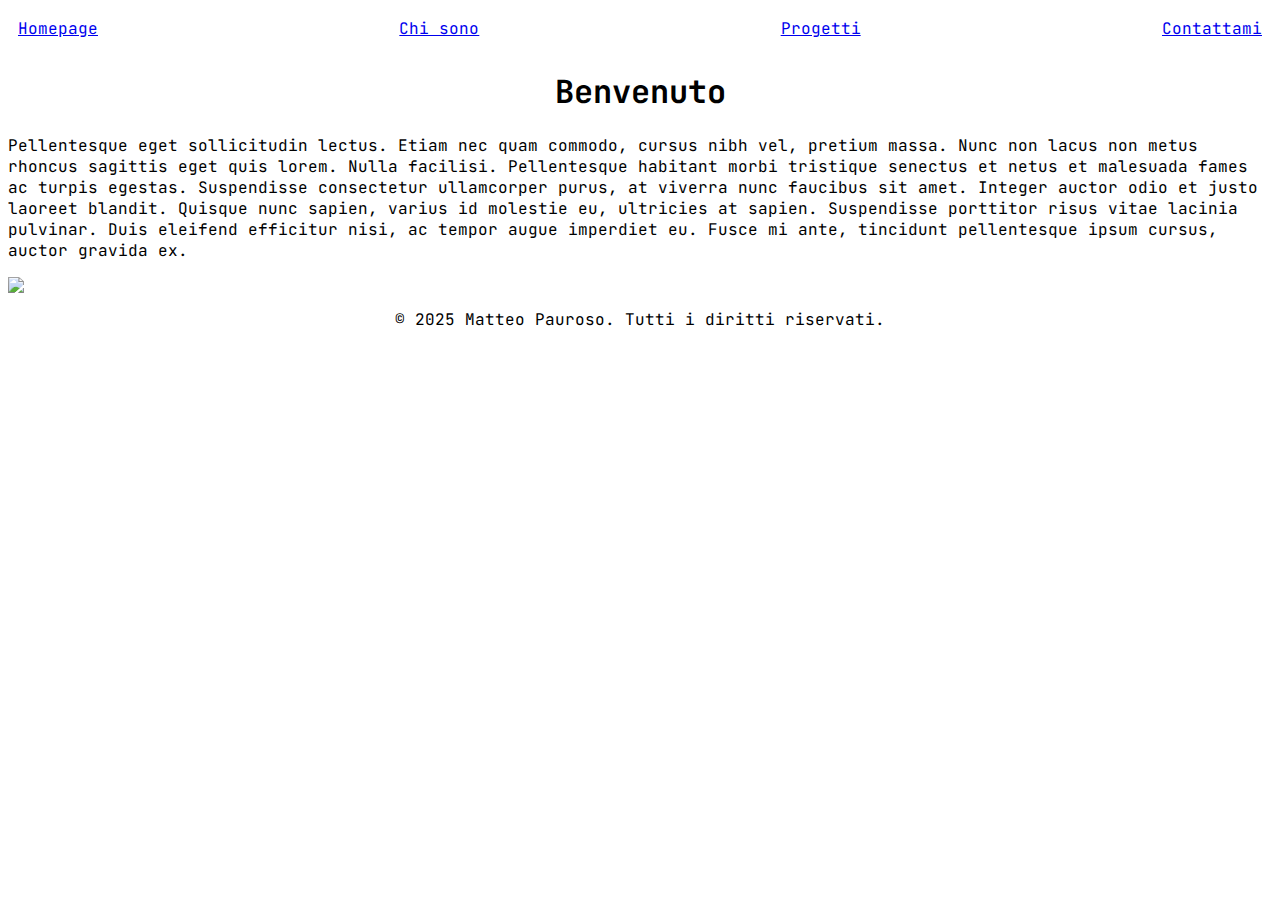
==== index.html @ 26cbdb2a "First commit" ====
<!DOCTYPE html>
<html>
<head>
<meta charset="UTF-8">
<title>Homepage</title>
<link href="https://fonts.googleapis.com/css2?family=JetBrains+Mono:wght@400;500;600&display=swap" rel="stylesheet">
<link rel="stylesheet" type="text/css" href="stylesheet/external.css">
</head>
<body>
	<header>
		<a href="#">Homepage</a> <a href="pages/chisono.html">Chi sono</a> <a href="pages/progetti.html">Progetti</a> <a
			href="pages/contattami.html"
		>Contattami</a>
	</header>
	<h1 class="centered">Benvenuto</h1>
	<p>Pellentesque eget sollicitudin lectus. Etiam nec quam commodo, cursus nibh vel, pretium massa. Nunc non lacus
		non metus rhoncus sagittis eget quis lorem. Nulla facilisi. Pellentesque habitant morbi tristique senectus et netus et
		malesuada fames ac turpis egestas. Suspendisse consectetur ullamcorper purus, at viverra nunc faucibus sit amet.
		Integer auctor odio et justo laoreet blandit. Quisque nunc sapien, varius id molestie eu, ultricies at sapien.
		Suspendisse porttitor risus vitae lacinia pulvinar. Duis eleifend efficitur nisi, ac tempor augue imperdiet eu. Fusce
		mi ante, tincidunt pellentesque ipsum cursus, auctor gravida ex.</p>
	<img src="https://www.place-hold.it/500x250" class="centeredImage">
	<footer class="centered">
		<p>
			&copy; <span id="year">2025</span> Matteo Pauroso. Tutti i diritti riservati.
		</p>
	</footer>
</body>
</html>
---- stylesheet/external.css ----
@charset "UTF-8";

.centered {
	text-align: center;
}

.centeredImage {
	display: block;
	margin-left: auto;
	margin-right: auto;
}

header {
	display: flex;
	justify-content: space-between;
	padding: 10px;
}

body {
    font-family: 'JetBrains Mono', monospace; 
}
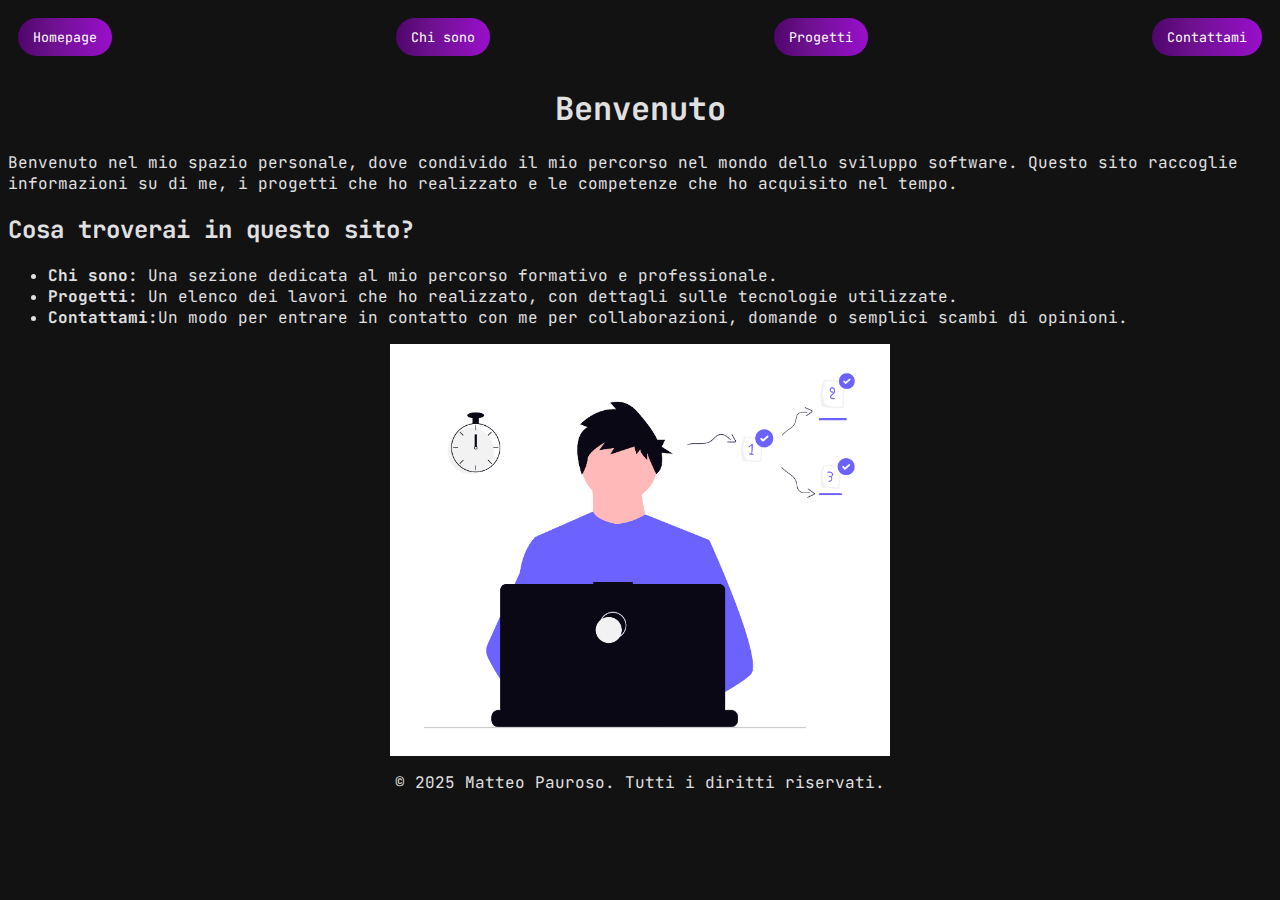
==== commit 07a685a5: "Added CSS" ====
--- a/index.html
+++ b/index.html
@@ -7,19 +7,35 @@
 <link rel="stylesheet" type="text/css" href="stylesheet/external.css">
 </head>
 <body>
-	<header>
-		<a href="#">Homepage</a> <a href="pages/chisono.html">Chi sono</a> <a href="pages/progetti.html">Progetti</a> <a
-			href="pages/contattami.html"
-		>Contattami</a>
+	<header class="headerForm">
+		<form action="#">
+			<input type="submit" value="Homepage" />
+		</form>
+		<form action="pages/chisono.html">
+			<input type="submit" value="Chi sono" />
+		</form>
+		<form action="pages/progetti.html">
+			<input type="submit" value="Progetti" />
+		</form>
+		<form action="pages/contattami.html">
+			<input type="submit" value="Contattami" />
+		</form>
 	</header>
+
 	<h1 class="centered">Benvenuto</h1>
-	<p>Pellentesque eget sollicitudin lectus. Etiam nec quam commodo, cursus nibh vel, pretium massa. Nunc non lacus
-		non metus rhoncus sagittis eget quis lorem. Nulla facilisi. Pellentesque habitant morbi tristique senectus et netus et
-		malesuada fames ac turpis egestas. Suspendisse consectetur ullamcorper purus, at viverra nunc faucibus sit amet.
-		Integer auctor odio et justo laoreet blandit. Quisque nunc sapien, varius id molestie eu, ultricies at sapien.
-		Suspendisse porttitor risus vitae lacinia pulvinar. Duis eleifend efficitur nisi, ac tempor augue imperdiet eu. Fusce
-		mi ante, tincidunt pellentesque ipsum cursus, auctor gravida ex.</p>
-	<img src="https://www.place-hold.it/500x250" class="centeredImage">
+
+	<p>Benvenuto nel mio spazio personale, dove condivido il mio percorso nel mondo dello sviluppo software. Questo
+		sito raccoglie informazioni su di me, i progetti che ho realizzato e le competenze che ho acquisito nel tempo.</p>
+	
+	<h2>Cosa troverai in questo sito?</h2>
+	<ul>
+		<li><b>Chi sono:</b> Una sezione dedicata al mio percorso formativo e professionale.</li>
+		<li><b>Progetti:</b> Un elenco dei lavori che ho realizzato, con dettagli sulle tecnologie utilizzate.</li>
+		<li><b>Contattami:</b>Un modo per entrare in contatto con me per collaborazioni, domande o semplici scambi di
+			opinioni.</li>
+	</ul>
+	<img src="resources/dev productivity.png" width="500px" class="centeredImage">
+
 	<footer class="centered">
 		<p>
 			&copy; <span id="year">2025</span> Matteo Pauroso. Tutti i diritti riservati.
--- a/stylesheet/external.css
+++ b/stylesheet/external.css
@@ -17,5 +17,124 @@
 }
 
 body {
-    font-family: 'JetBrains Mono', monospace; 
+	background-color: #121212;
+	color: #e0e0e0;
+	font-family: JetBrains Mono, monospace;
+}
+
+.headerForm form {
+	margin: 0;
+}
+
+.headerForm input[type="submit"] {
+	background: linear-gradient(90deg, rgba(80, 5, 108, 1) 0%,
+		rgba(109, 17, 142, 1) 36%, rgba(153, 15, 203, 1) 100%);
+	color: white;
+	border: none;
+	padding: 10px 15px;
+	cursor: pointer;
+	font-family: JetBrains Mono, monospace;
+	border-radius: 25px;
+	transition: background 0.3s;
+}
+
+.headerForm input[type="submit"]:hover {
+	background: linear-gradient(90deg, rgba(80, 5, 108, 1) 40%,
+		rgba(109, 17, 142, 1) 100%, rgba(153, 15, 203, 1) 100%);
+	transform: scale(1.05);
+}
+
+a {
+	color: #00bcd4;
+	text-decoration: none;
+	transition: color 0.3s;
+}
+
+a:hover {
+	color: #0097a7;
+}
+
+.purpleTable {
+	margin: 0px auto;
+	overflow: auto;
+	width: 100%;
+}
+
+.purpleTable table {
+	border: 10px solid #ffffff;
+	height: 100%;
+	width: 100%;
+	table-layout: auto;
+	border-collapse: collapse;
+	border-spacing: 1px;
+	text-align: center;
+}
+
+.purpleTable th {
+	border: 1px solid #ffffff;
+	background-color: #000000;
+	color: #ffffff;
+	padding: 5px;
+}
+
+.purpleTable td {
+	border: 1px solid #ffffff;
+	background-color: #50056c;
+	color: #ffffff;
+	padding: 5px;
+	text-align: center;
+}
+
+.contact-form {
+	max-width: 400px;
+	margin: 30px auto;
+	padding: 20px;
+	background: #1e1e1e;
+	border-radius: 8px;
+	box-shadow: 0px 4px 8px rgba(0, 0, 0, 0.2);
+	box-sizing: border-box;
+}
+
+.contact-form label {
+	display: block;
+	font-size: 14px;
+	color: #e0e0e0;
+	margin-top: 10px;
+}
+
+.contact-form input, .contact-form textarea {
+	width: 100%;
+	max-width: 100%;
+	padding: 10px;
+	margin-top: 5px;
+	border: 1px solid #444;
+	background: #333;
+	color: #fff;
+	border-radius: 5px;
+	font-family: JetBrains Mono, monospace;
+	box-sizing: border-box;
+}
+
+.contact-form textarea {
+	resize: vertical;
+}
+
+.contact-form input[type="submit"] {
+	background: linear-gradient(90deg, rgba(80, 5, 108, 1) 0%,
+		rgba(109, 17, 142, 1) 36%, rgba(153, 15, 203, 1) 100%);
+	color: white;
+	border: none;
+	padding: 12px;
+	font-weight: bold;
+	cursor: pointer;
+	margin-top: 15px;
+	border-radius: 5px;
+	transition: background 0.3s, transform 0.2s;
+	width: 100%;
+}
+
+.contact-form input[type="submit"]:hover {
+	background: linear-gradient(90deg, rgba(80, 5, 108, 1) 40%,
+		rgba(109, 17, 142, 1) 100%, rgba(153, 15, 203, 1) 100%);
+	transform: scale(1.05);
 }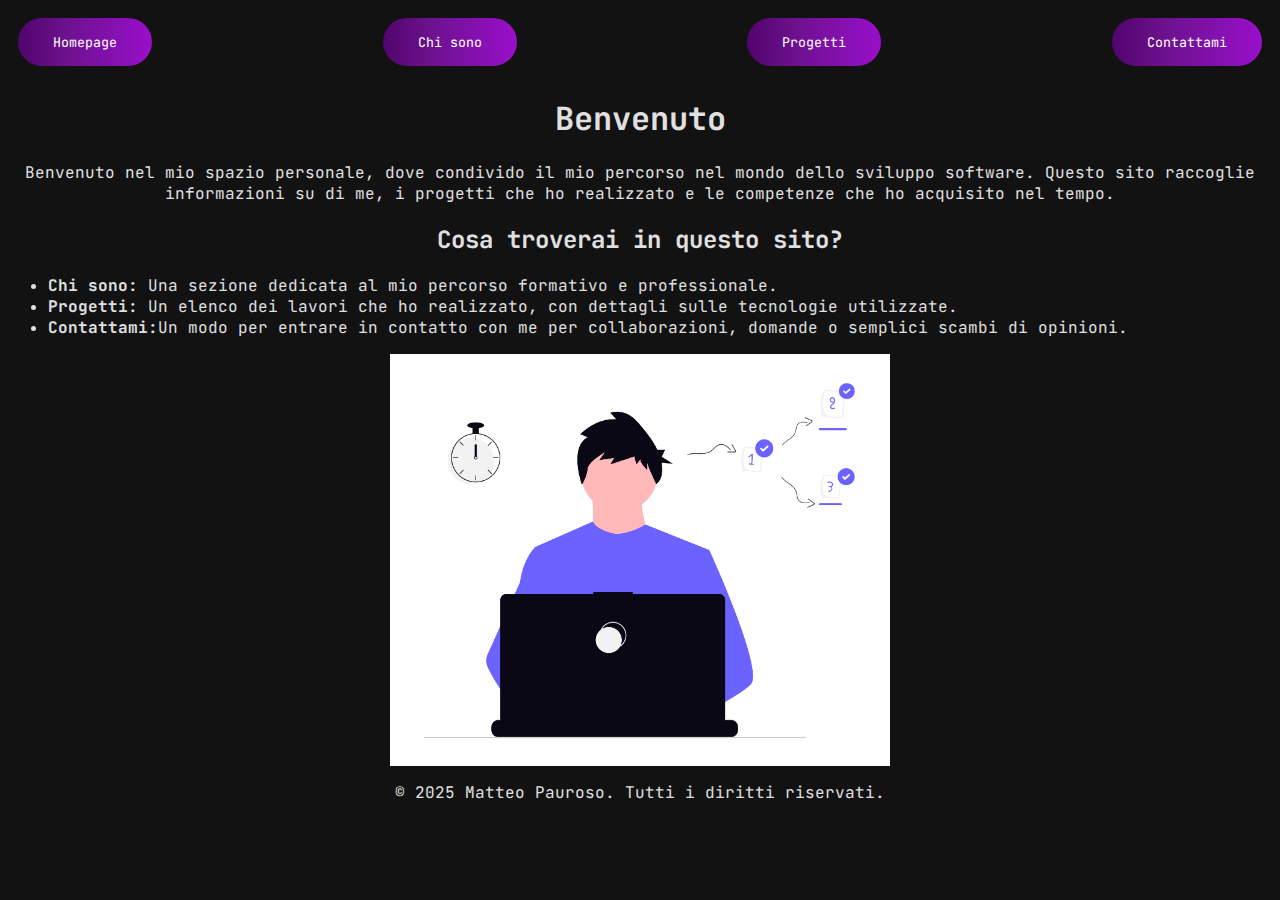
==== commit 96409e68: "Fast fix" ====
--- a/index.html
+++ b/index.html
@@ -24,10 +24,10 @@
 
 	<h1 class="centered">Benvenuto</h1>
 
-	<p>Benvenuto nel mio spazio personale, dove condivido il mio percorso nel mondo dello sviluppo software. Questo
+	<p class="centered">Benvenuto nel mio spazio personale, dove condivido il mio percorso nel mondo dello sviluppo software. Questo
 		sito raccoglie informazioni su di me, i progetti che ho realizzato e le competenze che ho acquisito nel tempo.</p>
 	
-	<h2>Cosa troverai in questo sito?</h2>
+	<h2 class="centered">Cosa troverai in questo sito?</h2>
 	<ul>
 		<li><b>Chi sono:</b> Una sezione dedicata al mio percorso formativo e professionale.</li>
 		<li><b>Progetti:</b> Un elenco dei lavori che ho realizzato, con dettagli sulle tecnologie utilizzate.</li>
--- a/stylesheet/external.css
+++ b/stylesheet/external.css
@@ -31,7 +31,7 @@
 		rgba(109, 17, 142, 1) 36%, rgba(153, 15, 203, 1) 100%);
 	color: white;
 	border: none;
-	padding: 10px 15px;
+	padding: 15px 35px;
 	cursor: pointer;
 	font-family: JetBrains Mono, monospace;
 	border-radius: 25px;
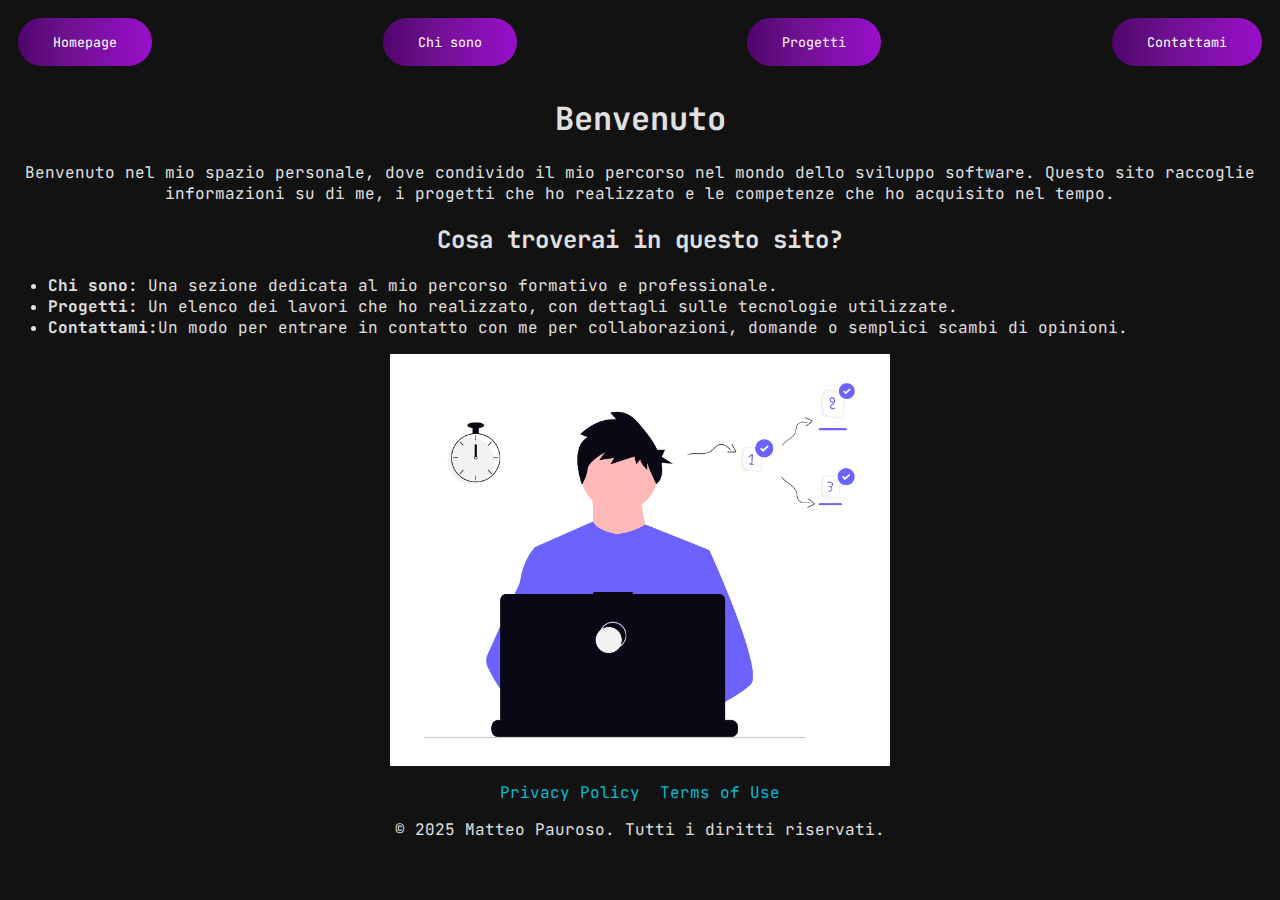
==== commit 7202902a: "Added Privacy Policy and Terms of Use" ====
--- a/index.html
+++ b/index.html
@@ -24,9 +24,10 @@
 
 	<h1 class="centered">Benvenuto</h1>
 
-	<p class="centered">Benvenuto nel mio spazio personale, dove condivido il mio percorso nel mondo dello sviluppo software. Questo
-		sito raccoglie informazioni su di me, i progetti che ho realizzato e le competenze che ho acquisito nel tempo.</p>
-	
+	<p class="centered">Benvenuto nel mio spazio personale, dove condivido il mio percorso nel mondo dello sviluppo
+		software. Questo sito raccoglie informazioni su di me, i progetti che ho realizzato e le competenze che ho acquisito
+		nel tempo.</p>
+
 	<h2 class="centered">Cosa troverai in questo sito?</h2>
 	<ul>
 		<li><b>Chi sono:</b> Una sezione dedicata al mio percorso formativo e professionale.</li>
@@ -38,6 +39,10 @@
 
 	<footer class="centered">
 		<p>
+			<a href="pages/privacypolicy.html" style="white-space: pre">Privacy Policy&#9;</a><a href="pages/termsofuse.html">Terms of
+				Use</a>
+		</p>
+		<p>
 			&copy; <span id="year">2025</span> Matteo Pauroso. Tutti i diritti riservati.
 		</p>
 	</footer>
